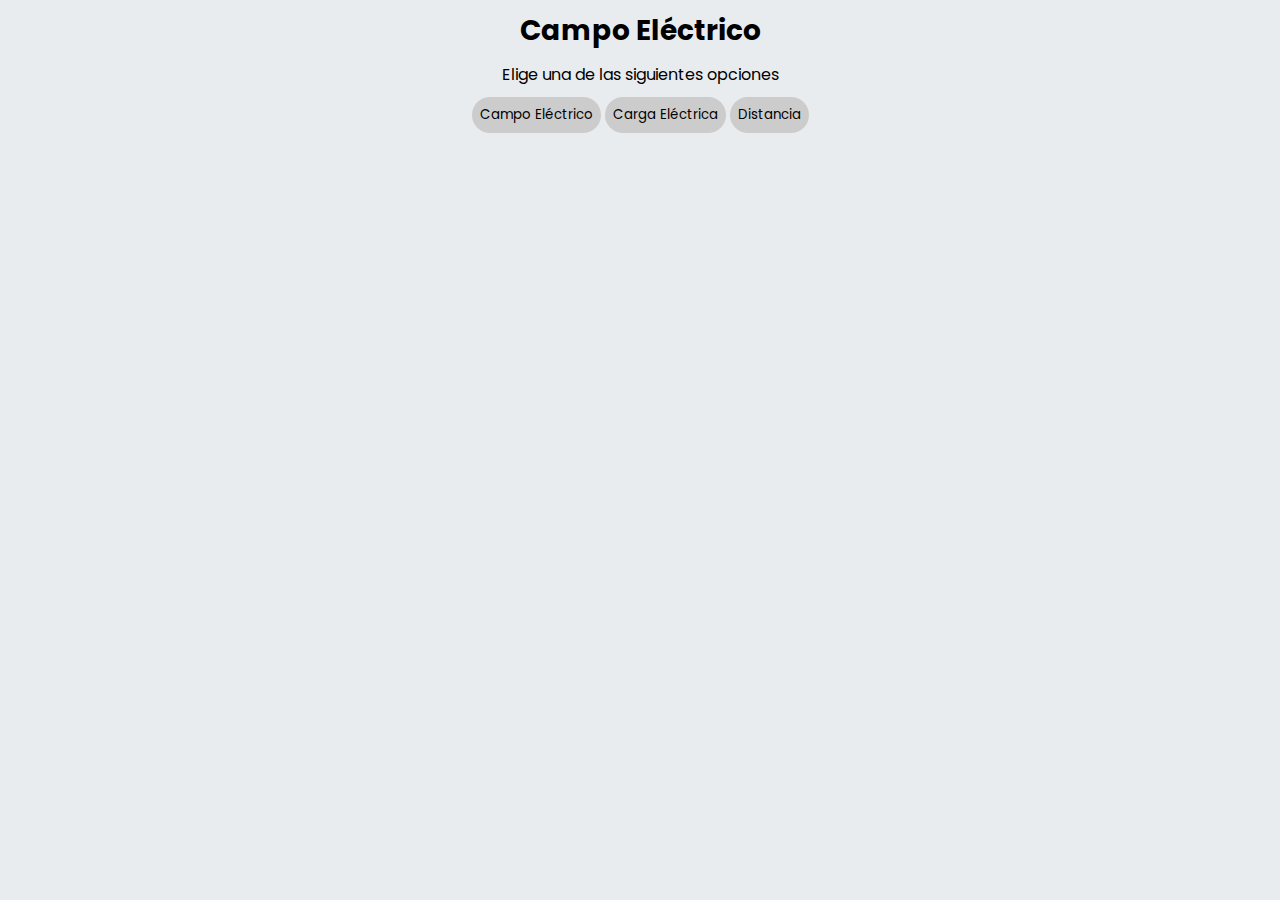
==== pages/CampoElectrico.html @ 5ea2b96c "phisiwizard 2.0" ====
<!DOCTYPE html>
    <html>
      <head>
        <meta charset="UTF-8">
        <title>Physiwizard: Campo Eléctrico</title>
        <script src="../scripts.js"></script>
        <link rel="stylesheet" type="text/css" href="../style.css">
      </head>
  <body id="ce">
    <h2>Campo Eléctrico</h1>
    <p id="opcion">Elige una de las siguientes opciones</p>
    <button class="tpb" id="op1">Campo Eléctrico</button>
    <button class="tpb" id="op2">Carga Eléctrica</button>
    <button class="tpb" id="op3">Distancia</button>

    <section id="opcion1" class="section">
      <h2>Calcula el campo eléctrico</h2>
      <label for="carga">Carga eléctrica:</label>
      <input type="number" id="carga" name="carga"><br>
      <label for="unidad">Und:</label>
      <select id="unidad" class="tpb" name="unidad">
        <option value="C">Coulombs</option>
        <option value="nC">nanoCoulombs</option>
        <option value="uC">microCoulombs</option>
      </select><br><br>
      <label for="distancia">Distancia:</label>
      <input type="number" id="distancia" name="distancia"> metros<br><br>
      <button class="tpb" onclick="calcularCampo()">Calcular campo eléctrico</button><br><br>
      <div id="resultado"></div>
    </section>
    <section id="opcion2" class="section">
      <h2>Calcula la carga eléctrica</h2>
      <label for="campo">Campo eléctrico:</label>
      <input type="number" id="campo" name="campo"> N/C<br><br>
      <label for="distancia2">Distancia:</label>
      <input type="number" id="distancia2" name="distancia2"> metros<br><br>
      <button class="tpb" onclick="calcularCarga()">Calcular carga eléctrica</button><br><br>
      <div id="resultado2"></div>
    </section>
    <section id="opcion3" class="section">
      <h2>Calcula la distancia</h2>
      <label for="carga2">Carga eléctrica:</label>
      <input type="number" id="carga2" name="carga2"><br><br>
      <label for="unidad2">Und:</label>
      <select class="tpb" id="unidad2" name="unidad2">
        <option value="C">Coulombs</option>
        <option value="nC">nanoCoulombs</option>
        <option value="uC">microCoulombs</option>
      </select><br><br>
      <label for="campo2">Campo eléctrico:</label>
      <input type="number" id="campo2" name="campo2"> N/C<br><br>
      <button  class="tpb" onclick="calcularDistancia()">Calcular distancia</button><br><br>
      <div id="resultado3"></div>
    </section>
        
    <section id="opcion3" class="section">

    </section>
    <script>
    
      var btnOpcion1 = document.getElementById("op1"); //Se obtienen los valores del campo op1 con el método getElementById
      var btnOpcion2 = document.getElementById("op2"); //Se obtienen los valores del campo op2 con el método getElementById
      var btnOpcion3 = document.getElementById("op3"); //Se obtienen los valores del campo op1 con el método getElementById
      var seccionOpcion1 = document.getElementById("opcion1");
      var seccionOpcion2 = document.getElementById("opcion2");
      var seccionOpcion3 = document.getElementById("opcion3");


      op1.addEventListener("click", function() { //Se utiliza el método addEventListener para que cuando aparezca la sección 1 desaparezca la 2
          seccionOpcion1.style.display = "block";
          seccionOpcion2.style.display = "none";
          seccionOpcion3.style.display = "none";
      });

      op2.addEventListener("click", function() { //Se utiliza el método addEventListener para que cuando aparezca la sección 2 desaparezca la 1
          seccionOpcion1.style.display = "none";
          seccionOpcion2.style.display = "block";
          seccionOpcion3.style.display = "none";
      });

      op3.addEventListener("click", function() { //Se utiliza el método addEventListener para que cuando aparezca la sección 1 desaparezca la 2
        seccionOpcion1.style.display = "none";
        seccionOpcion2.style.display = "none";
        seccionOpcion3.style.display = "block";
      });

      function calcularCampo() {
        // Obtenemos los valores ingresados por el usuario
        var carga = parseFloat(document.getElementById("carga").value);
        var unidad = document.getElementById("unidad").value;
        var distancia = parseFloat(document.getElementById("distancia").value);

        // Convertimos la carga eléctrica a Coulombs si es necesario
        if (unidad === "nC") {
          carga *= 0.000000001;
        } else if (unidad === "uC") {
          carga *= 0.000001;
        }

        // Constante de Coulomb en unidades SI (N * m^2 / C^2)
        const k = 8.99 * Math.pow(10, 9);

        // Calculamos el campo eléctrico
        const campo = k * carga / Math.pow(distancia, 2);

        // Mostramos el resultado al usuario
        document.getElementById("resultado").innerHTML = `El campo eléctrico es: ${campo.toFixed(2)} N/C.`;
      }

      function calcularCarga() {
        var campo = parseFloat(document.getElementById("campo").value);
        var distancia = parseFloat(document.getElementById("distancia2").value);
        var constante = 9e9; // Constante de Coulomb
        var carga = campo * (distancia * distancia) / constante;

        var resultado = carga.toFixed(4);

        document.getElementById("resultado2").innerHTML = "La carga eléctrica es " + resultado + " C";
      }

      function calcularDistancia() {

        if (unidad === "nC") {
          carga *= 0.000000001;
        } else if (unidad === "uC") {
          carga *= 0.000001;
        }
        var carga = parseFloat(document.getElementById("carga2").value);
        var unidad = document.getElementById("unidad2").value;
        var campo = parseFloat(document.getElementById("campo2").value);
        var constante = 9e9; // Constante de Coulomb
        var distancia = Math.sqrt(carga * constante / campo);

        var resultado = distancia.toFixed(2);

        document.getElementById("resultado3").innerHTML = "La distancia es " + resultado + " m";
      }

    </script>
  </body>
</html>
---- style.css ----
/* Google Fonts - Fuente */
  @import url('https://fonts.googleapis.com/css2?family=Poppins&display=swap');

  *{
    font-family: "Poppins", sans-serif;
    margin: 0;
    padding: 0;
    outline: none;
    border: none;
    text-decoration: none;
    scroll-behavior: smooth;
    scroll-padding-top: 2rem;
    box-sizing: border-box;
  }

  /* Variables de colores */
  :root{
    --container-color: #f8f9fa;
    --second-color: #9381ff;
    --active-bg-color: #d8d8ff;
    --text-color: #172317;
    --bg-color: #e9ecef; 
  }

  body{
    background-color: var(--bg-color);
  }

  .home{
    margin-left: 100px;
  }

  .ttl{
    text-align: center;
  }

  #Nav1{
    z-index: 1;
    position: absolute;
    top: 0;
    bottom: 0;
    height: 100%;
    left: 0;
    background: var(--container-color);
    width: 90px;
    overflow: hidden;
    transition: width 0.2s linear;
    box-shadow: 0 20px 35px rgba(0, 0, 0, 0.1);
    border-top-right-radius: 26px;
    border-bottom-right-radius: 26px;
  }
  #Nav1-logo{
    position: relative;
  }

  #Nav1-item{
    position: relative;
    top: 12px;
    margin-left: 10px;
    text-transform: uppercase;
  }
    #Nav1:hover {
      width: 370px;
      transition: width 0.5s ease;
    }

        #Nav1:hover .nav-item {
          display: block;
        }
  
    #Nav1 .nav-item:hover {
      display: block;
    }

  .logo{
    text-align: center;
    display: flex;
    transition: all 0.5s ease;
    margin: 10px 0 0 10px;
  }

  .logo img{
    width: 45px;
    height: 45px;
    margin-left: 8px;
  }

  .logo span{
    font-weight: bold;
    padding-left: 15px;
    font-size: 18px;
    text-transform: uppercase;
  }

  .nav-item{
    position: relative;
    top: 4px;
    margin-left: 10px;
    text-transform: uppercase;
    display: none;
    transition: display 0.5s ease;
  }
  
  a{
    position: relative;
    color: var(--text-color);
    font-size: 14px;
    display: table;
    width: 300px;
    padding: 10px;
  }

  a:not(.active):hover .nav-item{
    color: var(--bg-color);
  }

  a:not(.active):hover .fa-solid{
    color: var(--bg-color);
  }

  a:not(.active):hover .fa-regular{
    color: var(--bg-color);
  }

  a{
    transition: 0.2s;
  }

  .fas{
    position: relative;
    width: 70px;
    height: 40px;
    top: 14px;
    font-size: 20px;
    text-align: center;
    color: var(--text-color);
  }

  .fa-solid{
    position: relative;
    width: 70px;
    height: 40px;
    top: 14px;
    font-size: 20px;
    text-align: center;
    color: var(--text-color);
  }

  .a{
    display: flex;
    align-items: center;
    border-right: 50%;
    width: 100%;    
  }

  .cards-container{
    display: flex;
    flex-wrap: wrap;
    justify-content: space-between;
    margin: 2rem 0;
  }

  .a:hover{
    background: var(--second-color);
  }

  a.active{
    background: var(--active-bg-color);
    color: var(--text-color);
  }

    a.active:hover {
      background: var(--active-bg-color);
      color: var(--text-color);
    }

  

  .active{
    color: var(--second-color);
  }

 
  
  ::selection{
    color: var(--bg-color);
    background: var(--second-color);
  }

  section{
    padding: 3rem 0 2rem;
  }

  .container{
    max-width: 1068px;
    margin: auto;
    width: 100%;
  }

  #myBtn {
    position: fixed;
    bottom: 20px;
    right: 20px;
    border-radius: 100%;
    background-color: var(--second-color);
    color: white;
    font-size: 30px;
    padding: 10px 2px;
    border: none;
    cursor: pointer;
    align-items: center;
    justify-content: center;
    transition: 0.2s;
  }

  #myBtn:hover {
    transform: scale(1.1);
  }
  
  .fa-calculator{
    font-size: 50px;
    top:2px;
    color: var(--bg-color);
  }

  .modal {
    display: none;
    position: fixed;
    z-index: 2;
    padding-top: 15px;
    left: 0;
    top: 0;
    width: 100%;
    height: 100%;
    background-color: rgba(0,0,0,0.4);
  }
  
  .modal-content {
    background-color: #fefefe;
    margin: auto;
    padding: 20px;
    border: 1px solid #888;
    width: 80%;
    max-width: 600px;
  }
  
  .close {
    color: #aaa;
    float: right;
    font-size: 28px;
    font-weight: bold;
  }
  
  .close:hover,
  .close:focus {
    color: black;
    text-decoration: none;
    cursor: pointer;
  }


/* Estilos para la calculadora */
.calculator {
  display: flex;
  flex-direction: column;
  height: 100%;
}

.output {
  flex-grow: 1;
  display: flex;
  justify-content: flex-end;
  align-items: center;
  font-size: 2em;
  padding-right: 0.5em;
  border-bottom: 1px solid #ccc;
}

.buttons {
  display: grid;
  grid-template-columns: repeat(4, 1fr);
  grid-gap: 10px;
  padding: 10px;
}

.button {
  font-size: 1.5em;
  background-color: #f2f2f2;
  border: none;
  border-radius: 5px;
  cursor: pointer;
  outline: none;
}

.button:active {
  background-color: #e6e6e6;
}
/*Tarjetas de la Ley de Coulomb*/

.card.nav {
  display: inline;
}
.card {
  display: flex;
  flex-direction: column;
  align-items: center;
  border: 1px solid black;
  padding: 10px;
  margin: 10px;
  border-radius: 16px;
  transition: 0.2s;
}

.card img {
  width: 80%;
  height: auto;
}

.card:hover{
  transform: scale(1.1);
  box-shadow: 0 0 10px 0 rgba(0,0,0,0.2);
}

.card h2 {
  margin-top: 10px;
  font-size: 18px;
  text-align: center;
  color: #172317;
}

.card:hover{
  background: var(--active-bg-color);
}

.Nav2{
    display: inline;
    margin-left: 120px;
    font-weight: bold;
    padding: 20px;
    text-align: center;
    font-family: 'Segoe UI', Tahoma, Geneva, Verdana, sans-serif;
}

#q1, #q2, #d, #fuerza, #f, #Q1, #valor,#unidadv2,#unidadv1, #result, #result2, #resultadodistancia,#resultadocarga, .CL{
  border-radius: 20px;
  margin: 1%;
  border-style: double;
  border-color: #666;
  text-align: center;
}

#resultado{
  margin: 1%;
}

.section { /*Se ocultan las secciones que no se requieran*/
  display: none;
}

h2{
  font-size: 28px;
  margin: 10px;
}

input[type=number]::-webkit-inner-spin-button, 
input[type=number]::-webkit-outer-spin-button { 
  -webkit-appearance: none; 
  margin: 0; 
}

.FE{
  margin: 20px;
  padding: 20px;
  text-align: center;
}

.TFE{
  
  margin: 20px;
}

.equipo-desarrollo h3 {
  margin-top: 0;
}

.equipo-desarrollo ul {
  padding: 0;
  margin: 0;
}

.equipo-desarrollo li {
  margin-bottom: 5px;
  list-style: circle;
}

#ce {
  text-align: center;
}

#botones-que-hacer{
  text-align: center;
  margin: 10px;
}

#op1, #op2, .tpb{
  padding: 8px;
  background-color: #cccccc;
  border-radius: 20px;
}

#op1:hover, #op2:hover, .tpb:hover{
  background-color: #8E8E8E;
}

.section{
  text-align: center;
}

#unidadv{
  margin-bottom: 10px;
  border-radius: 20px;
  background-color: #cccccc;
}

#opcion, #opcine{
  margin: 10px;
}

#unidad{
  margin-top: 10px;
}

#pim{
  width: 250px;
  height: 250px;
}

.imgp{
  display: flex;
  justify-content: center;
  margin-bottom: 30px;
}

.txt{
  padding: 10px;
}

#resc{
  margin-top: 20px;
}

input{
  border-radius: 20px;
}
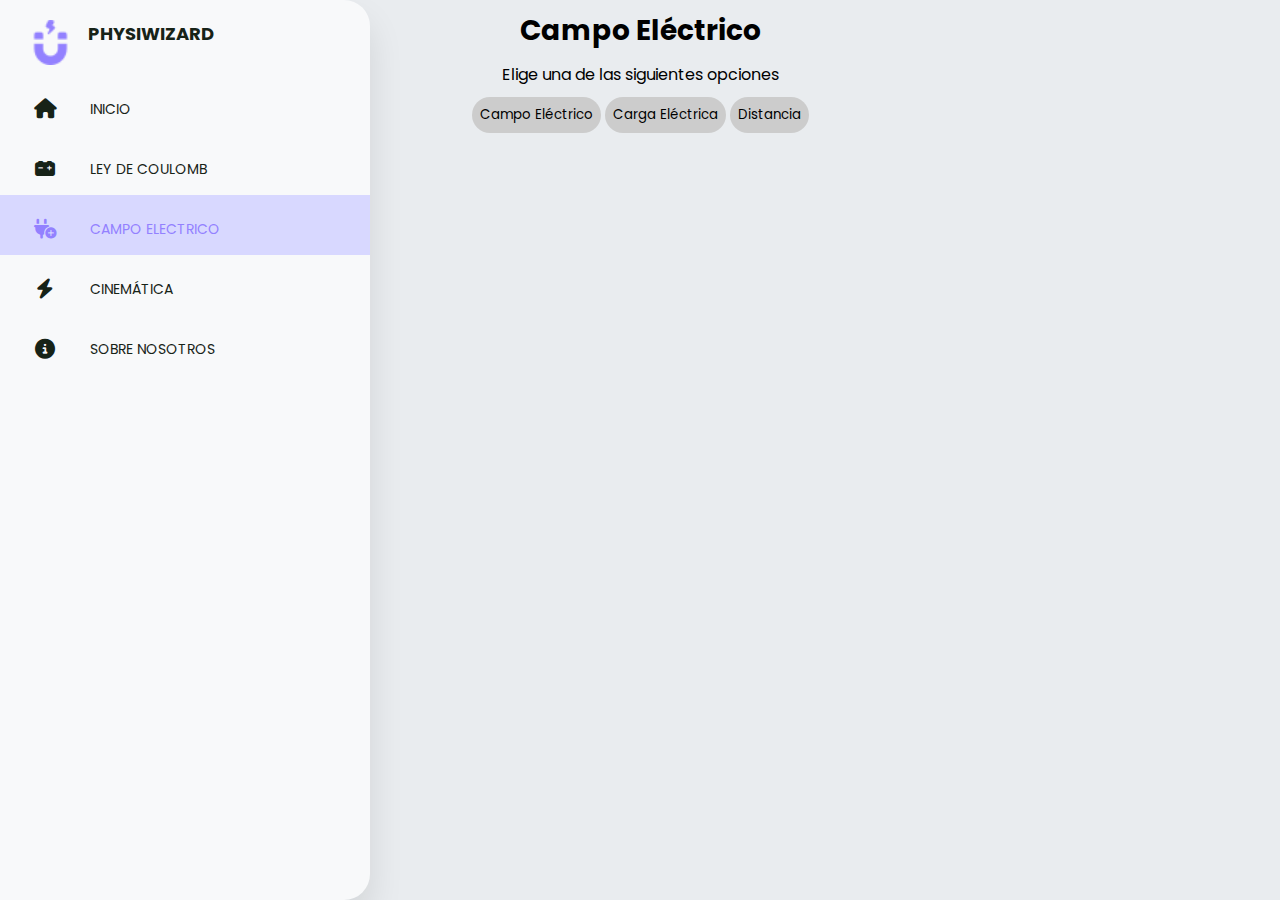
==== commit 962f42d5: "este si es att:velez" ====
--- a/pages/CampoElectrico.html
+++ b/pages/CampoElectrico.html
@@ -1,141 +1,256 @@
-    <!DOCTYPE html>
-    <html>
-      <head>
-        <meta charset="UTF-8">
-        <title>Physiwizard: Campo Eléctrico</title>
-        <script src="../scripts.js"></script>
-        <link rel="stylesheet" type="text/css" href="../style.css">
-      </head>
-  <body id="ce">
-    <h2>Campo Eléctrico</h1>
-    <p id="opcion">Elige una de las siguientes opciones</p>
-    <button class="tpb" id="op1">Campo Eléctrico</button>
-    <button class="tpb" id="op2">Carga Eléctrica</button>
-    <button class="tpb" id="op3">Distancia</button>
-
-    <section id="opcion1" class="section">
-      <h2>Calcula el campo eléctrico</h2>
-      <label for="carga">Carga eléctrica:</label>
-      <input type="number" id="carga" name="carga"><br>
-      <label for="unidad">Und:</label>
-      <select id="unidad" class="tpb" name="unidad">
-        <option value="C">Coulombs</option>
-        <option value="nC">nanoCoulombs</option>
-        <option value="uC">microCoulombs</option>
-      </select><br><br>
-      <label for="distancia">Distancia:</label>
-      <input type="number" id="distancia" name="distancia"> metros<br><br>
-      <button class="tpb" onclick="calcularCampo()">Calcular campo eléctrico</button><br><br>
-      <div id="resultado"></div>
-    </section>
-    <section id="opcion2" class="section">
-      <h2>Calcula la carga eléctrica</h2>
-      <label for="campo">Campo eléctrico:</label>
-      <input type="number" id="campo" name="campo"> N/C<br><br>
-      <label for="distancia2">Distancia:</label>
-      <input type="number" id="distancia2" name="distancia2"> metros<br><br>
-      <button class="tpb" onclick="calcularCarga()">Calcular carga eléctrica</button><br><br>
-      <div id="resultado2"></div>
-    </section>
-    <section id="opcion3" class="section">
-      <h2>Calcula la distancia</h2>
-      <label for="carga2">Carga eléctrica:</label>
-      <input type="number" id="carga2" name="carga2"><br><br>
-      <label for="unidad2">Und:</label>
-      <select class="tpb" id="unidad2" name="unidad2">
-        <option value="C">Coulombs</option>
-        <option value="nC">nanoCoulombs</option>
-        <option value="uC">microCoulombs</option>
-      </select><br><br>
-      <label for="campo2">Campo eléctrico:</label>
-      <input type="number" id="campo2" name="campo2"> N/C<br><br>
-      <button  class="tpb" onclick="calcularDistancia()">Calcular distancia</button><br><br>
-      <div id="resultado3"></div>
-    </section>
-        
-    <section id="opcion3" class="section">
-
-    </section>
-    <script>
-    
-      var btnOpcion1 = document.getElementById("op1"); //Se obtienen los valores del campo op1 con el método getElementById
-      var btnOpcion2 = document.getElementById("op2"); //Se obtienen los valores del campo op2 con el método getElementById
-      var btnOpcion3 = document.getElementById("op3"); //Se obtienen los valores del campo op1 con el método getElementById
-      var seccionOpcion1 = document.getElementById("opcion1");
-      var seccionOpcion2 = document.getElementById("opcion2");
-      var seccionOpcion3 = document.getElementById("opcion3");
-
-
-      op1.addEventListener("click", function() { //Se utiliza el método addEventListener para que cuando aparezca la sección 1 desaparezca la 2
-          seccionOpcion1.style.display = "block";
-          seccionOpcion2.style.display = "none";
-          seccionOpcion3.style.display = "none";
-      });
-
-      op2.addEventListener("click", function() { //Se utiliza el método addEventListener para que cuando aparezca la sección 2 desaparezca la 1
-          seccionOpcion1.style.display = "none";
-          seccionOpcion2.style.display = "block";
-          seccionOpcion3.style.display = "none";
-      });
-
-      op3.addEventListener("click", function() { //Se utiliza el método addEventListener para que cuando aparezca la sección 1 desaparezca la 2
-        seccionOpcion1.style.display = "none";
-        seccionOpcion2.style.display = "none";
-        seccionOpcion3.style.display = "block";
-      });
-
-      function calcularCampo() {
-        // Obtenemos los valores ingresados por el usuario
-        var carga = parseFloat(document.getElementById("carga").value);
-        var unidad = document.getElementById("unidad").value;
-        var distancia = parseFloat(document.getElementById("distancia").value);
-
-        // Convertimos la carga eléctrica a Coulombs si es necesario
-        if (unidad === "nC") {
-          carga *= 0.000000001;
-        } else if (unidad === "uC") {
-          carga *= 0.000001;
-        }
-
-        // Constante de Coulomb en unidades SI (N * m^2 / C^2)
-        const k = 8.99 * Math.pow(10, 9);
-
-        // Calculamos el campo eléctrico
-        const campo = k * carga / Math.pow(distancia, 2);
-
-        // Mostramos el resultado al usuario
-        document.getElementById("resultado").innerHTML = `El campo eléctrico es: ${campo.toFixed(2)} N/C.`;
-      }
-
-      function calcularCarga() {
-        var campo = parseFloat(document.getElementById("campo").value);
-        var distancia = parseFloat(document.getElementById("distancia2").value);
-        var constante = 9e9; // Constante de Coulomb
-        var carga = campo * (distancia * distancia) / constante;
-
-        var resultado = carga.toFixed(4);
-
-        document.getElementById("resultado2").innerHTML = "La carga eléctrica es " + resultado + " C";
-      }
-
-      function calcularDistancia() {
-
-        if (unidad === "nC") {
-          carga *= 0.000000001;
-        } else if (unidad === "uC") {
-          carga *= 0.000001;
-        }
-        var carga = parseFloat(document.getElementById("carga2").value);
-        var unidad = document.getElementById("unidad2").value;
-        var campo = parseFloat(document.getElementById("campo2").value);
-        var constante = 9e9; // Constante de Coulomb
-        var distancia = Math.sqrt(carga * constante / campo);
-
-        var resultado = distancia.toFixed(2);
-
-        document.getElementById("resultado3").innerHTML = "La distancia es " + resultado + " m";
-      }
-
-    </script>
-  </body>
-</html>
+    <!DOCTYPE html>
+    <html>
+      <head>
+        <meta charset="UTF-8">
+        <title>Physiwizard: Campo Eléctrico</title>
+        <script src="../scripts.js"></script>
+        <link rel="stylesheet" type="text/css" href="../style.css">
+        <link rel="stylesheet" href="https://cdnjs.cloudflare.com/ajax/libs/font-awesome/6.3.0/css/all.min.css"/>
+      </head>
+  <body id="ce">
+    <nav id="Nav1">
+      <ul>
+        <li>
+          <a href="#" class="logo">
+            <img src="../assets/images/magnet.png" alt="" />
+            <span class="nav-logo">PhysiWizard</span>
+          </a>
+        </li>
+        <li>
+          <a href="../index.html" class="a">
+            <i class="fas fa-home"></i>
+            <span class="nav-item">Inicio</span>
+          </a>
+        </li>
+        <li>
+          <a href="LeyCoulomb.html" class="a">
+            <i class="fa-solid fa-car-battery"></i>
+            <span class="nav-item">Ley De Coulomb</span>
+          </a>
+        </li>
+        <li>
+          <a href="#" class="a active">
+            <i class="fa-solid fa-plug-circle-plus active"></i>
+            <span class="nav-item active">Campo Electrico</span>
+          </a>
+        </li>
+        <li>
+          <a href="Cinematica.html" class="a">
+            <i class="fa-solid fa-bolt"></i>
+            <span class="nav-item">Cinemática</span>
+          </a>
+        </li>
+        <li>
+          <a href="info.html" class="a">
+            <i class="fa-solid fa-circle-info"></i>
+            <span class="nav-item">Sobre Nosotros</span>
+          </a>
+        </li>
+      </ul>
+    </nav>
+    <h2>Campo Eléctrico</h1>
+    <p id="opcion">Elige una de las siguientes opciones</p>
+    <button class="tpb" id="op1">Campo Eléctrico</button>
+    <button class="tpb" id="op2">Carga Eléctrica</button>
+    <button class="tpb" id="op3">Distancia</button>
+
+    <section id="opcion1" class="section">
+      <h2>Calcula el campo eléctrico</h2>
+      <label for="carga">Carga eléctrica:</label>
+      <input type="number" id="carga" name="carga"><br>
+      <label for="unidad">Und:</label>
+      <select id="unidad" class="tpb" name="unidad">
+        <option value="C">Coulombs</option>
+        <option value="nC">nanoCoulombs</option>
+        <option value="uC">microCoulombs</option>
+      </select><br><br>
+      <label for="distancia">Distancia:</label>
+      <input type="number" id="distancia" name="distancia"> metros<br><br>
+      <button class="tpb" onclick="calcularCampo()">Calcular campo eléctrico</button><br><br>
+      <button class="tpb" onclick="mostrarProcedimientoCampo()">Mostrar procedimiento</button><br><br>
+
+      <div id="resultado"></div>
+      <div id="procedimiento"></div>
+    </section>
+    <section id="opcion2" class="section">
+      <h2>Calcula la carga eléctrica</h2>
+      <label for="campo">Campo eléctrico:</label>
+      <input type="number" id="campo" name="campo"> N/C<br><br>
+      <label for="distancia2">Distancia:</label>
+      <input type="number" id="distancia2" name="distancia2"> metros<br><br>
+      <button class="tpb" onclick="calcularCarga()">Calcular carga eléctrica</button><br><br>
+      <button class="tpb" onclick="mostrarProcedimientoCarga()">Calcular carga eléctrica</button><br><br>
+      <div id="resultado2"></div>
+      <div id="procedimiento2"></div>
+    </section>
+    <section id="opcion3" class="section">
+      <h2>Calcula la distancia</h2>
+      <label for="carga2">Carga eléctrica:</label>
+      <input type="number" id="carga2" name="carga2"><br><br>
+      <label for="unidad2">Und:</label>
+      <select class="tpb" id="unidad2" name="unidad2">
+        <option value="C">Coulombs</option>
+        <option value="nC">nanoCoulombs</option>
+        <option value="uC">microCoulombs</option>
+      </select><br><br>
+      <label for="campo2">Campo eléctrico:</label>
+      <input type="number" id="campo2" name="campo2"> N/C<br><br>
+      <button  class="tpb" onclick="calcularDistancia()">Calcular distancia</button><br><br>
+      <button class="tpb" onclick="mostrarProcedimientoDistancia()">Mostrar procedimiento</button><br><br>
+      <div id="resultado3"></div>
+      <div id="procedimiento3"></div>
+    </section>
+        
+    <section id="opcion3" class="section">
+
+    </section>
+    <script>
+    
+      var btnOpcion1 = document.getElementById("op1"); //Se obtienen los valores del campo op1 con el método getElementById
+      var btnOpcion2 = document.getElementById("op2"); //Se obtienen los valores del campo op2 con el método getElementById
+      var btnOpcion3 = document.getElementById("op3"); //Se obtienen los valores del campo op1 con el método getElementById
+      var seccionOpcion1 = document.getElementById("opcion1");
+      var seccionOpcion2 = document.getElementById("opcion2");
+      var seccionOpcion3 = document.getElementById("opcion3");
+
+
+      op1.addEventListener("click", function() { //Se utiliza el método addEventListener para que cuando aparezca la sección 1 desaparezca la 2
+          seccionOpcion1.style.display = "block";
+          seccionOpcion2.style.display = "none";
+          seccionOpcion3.style.display = "none";
+      });
+
+      op2.addEventListener("click", function() { //Se utiliza el método addEventListener para que cuando aparezca la sección 2 desaparezca la 1
+          seccionOpcion1.style.display = "none";
+          seccionOpcion2.style.display = "block";
+          seccionOpcion3.style.display = "none";
+      });
+
+      op3.addEventListener("click", function() { //Se utiliza el método addEventListener para que cuando aparezca la sección 1 desaparezca la 2
+        seccionOpcion1.style.display = "none";
+        seccionOpcion2.style.display = "none";
+        seccionOpcion3.style.display = "block";
+      });
+
+      function calcularCampo() {
+        // Obtenemos los valores ingresados por el usuario
+        var carga = parseFloat(document.getElementById("carga").value);
+        var unidad = document.getElementById("unidad").value;
+        var distancia = parseFloat(document.getElementById("distancia").value);
+
+        // Convertimos la carga eléctrica a Coulombs si es necesario
+        if (unidad === "nC") {
+          carga *= 0.000000001;
+        } else if (unidad === "uC") {
+          carga *= 0.000001;
+        }
+
+        // Constante de Coulomb en unidades SI (N * m^2 / C^2)
+        const k = 8.99 * Math.pow(10, 9);
+
+        // Calculamos el campo eléctrico
+        const campo = k * carga / Math.pow(distancia, 2);
+
+        // Mostramos el resultado al usuario
+        document.getElementById("resultado").innerHTML = `El campo eléctrico es: ${campo.toFixed(2)} N/C.`;
+      }
+
+      function mostrarProcedimientoCampo() {
+        // Obtenemos los valores ingresados por el usuario
+        var carga = parseFloat(document.getElementById("carga").value);
+        var unidad = document.getElementById("unidad").value;
+        var distancia = parseFloat(document.getElementById("distancia").value);
+
+        // Convertimos la carga eléctrica a Coulombs si es necesario
+        if (unidad === "nC") {
+          carga *= 0.000000001;
+          document.getElementById("procedimiento").innerHTML = "Convertimos la carga eléctrica a Coulombs multiplicando por 0.000000001";
+        } else if (unidad === "uC") {
+          carga *= 0.000001;
+          document.getElementById("procedimiento").innerHTML = "Convertimos la carga eléctrica a Coulombs multiplicando por 0.000001";
+        } else {
+          document.getElementById("procedimiento").innerHTML = "La carga ya está en Coulombs";
+        }
+        const k = 8.99 * Math.pow(10, 9);
+        // Calculamos el campo eléctrico
+        const campo = k * carga / Math.pow(distancia, 2);
+        // Mostramos el procedimiento y el resultado al usuario
+        document.getElementById("procedimiento").innerHTML += "<br>Calculamos el campo eléctrico con la fórmula: E = k * Q / r^2"+
+        `<br>E = (${k.toExponential(2)} * ${carga.toExponential(2)}) / (${distancia}^2)`+`El campo eléctrico es: ${campo.toFixed(2)} N/C.`;
+      }
+
+
+      function calcularCarga() {
+        var campo = parseFloat(document.getElementById("campo").value);
+        var distancia = parseFloat(document.getElementById("distancia2").value);
+        var constante = 9e9; // Constante de Coulomb
+        var carga = campo * (distancia * distancia) / constante;
+
+        var resultado = carga.toFixed(4);
+
+        document.getElementById("resultado2").innerHTML = "La carga eléctrica es " + resultado + " C";
+      }
+
+      function mostrarProcedimientoCarga() {
+        // Obtenemos los valores ingresados por el usuario
+        var campo = parseFloat(document.getElementById("campo").value);
+        var distancia = parseFloat(document.getElementById("distancia2").value);
+        var constante = 9e9; // Constante de Coulomb
+
+        // Calculamos la carga eléctrica
+        var carga = campo * (distancia * distancia) / constante;
+
+        // Mostramos el procedimiento y el resultado al usuario
+        document.getElementById("procedimiento2").innerHTML = "Calculamos la carga eléctrica con la fórmula: Q = E * r^2 / k"+
+        `<br>Q = (${campo} * ${distancia}^2) / (${constante.toExponential(2)})`+
+        `<br>La carga eléctrica es: ${carga.toFixed(4)} C.`;
+      }
+
+      function calcularDistancia() {
+
+        if (unidad === "nC") {
+          carga *= 0.000000001;
+        } else if (unidad === "uC") {
+          carga *= 0.000001;
+        }
+        var carga = parseFloat(document.getElementById("carga2").value);
+        var unidad = document.getElementById("unidad2").value;
+        var campo = parseFloat(document.getElementById("campo2").value);
+        var constante = 9e9; // Constante de Coulomb
+        var distancia = Math.sqrt(carga * constante / campo);
+
+        var resultado = distancia.toFixed(2);
+
+        document.getElementById("resultado3").innerHTML = "La distancia es " + resultado + " m";
+      }
+
+      function mostrarProcedimientoDistancia() {
+// Obtenemos los valores ingresados por el usuario
+        var carga = parseFloat(document.getElementById("carga2").value);
+        var unidad = document.getElementById("unidad2").value;
+        var campo = parseFloat(document.getElementById("campo2").value);
+        var constante = 9e9; // Constante de Coulomb
+        // Convertimos la carga eléctrica a Coulombs si es necesario
+        if (unidad === "nC") {
+          carga *= 0.000000001;
+          document.getElementById("procedimiento3").innerHTML = "Convertimos la carga eléctrica a Coulombs multiplicando por 0.000000001";
+        } else if (unidad === "uC") {
+          carga *= 0.000001;
+          document.getElementById("procedimiento3").innerHTML = "Convertimos la carga eléctrica a Coulombs multiplicando por 0.000001";
+        } else {
+          document.getElementById("procedimiento3").innerHTML = "La carga ya está en Coulombs";
+        }
+
+        // Calculamos la distancia
+        var distancia = Math.sqrt(carga * constante / campo);
+
+        // Mostramos el procedimiento y el resultado al usuario
+        document.getElementById("procedimiento3").innerHTML += "<br>Calculamos la distancia con la fórmula: r = sqrt(Q * k / E)"+
+        `<br>r = sqrt(${carga.toExponential(2)} * ${constante.toExponential(2)} / ${campo})`+
+        `<br>La distancia es: ${distancia.toFixed(2)} m.`;
+      }
+
+
+    </script>
+  </body>
+</html>
--- a/style.css
+++ b/style.css
@@ -1,456 +1,455 @@
-/* Google Fonts - Fuente */
-  @import url('https://fonts.googleapis.com/css2?family=Poppins&display=swap');
-
-  *{
-    font-family: "Poppins", sans-serif;
-    margin: 0;
-    padding: 0;
-    outline: none;
-    border: none;
-    text-decoration: none;
-    scroll-behavior: smooth;
-    scroll-padding-top: 2rem;
-    box-sizing: border-box;
-  }
-
-  /* Variables de colores */
-  :root{
-    --container-color: #f8f9fa;
-    --second-color: #9381ff;
-    --active-bg-color: #d8d8ff;
-    --text-color: #172317;
-    --bg-color: #e9ecef; 
-  }
-
-  body{
-    background-color: var(--bg-color);
-  }
-
-  .home{
-    margin-left: 100px;
-  }
-
-  .ttl{
-    text-align: center;
-  }
-
-  #Nav1{
-    z-index: 1;
-    position: absolute;
-    top: 0;
-    bottom: 0;
-    height: 100%;
-    left: 0;
-    background: var(--container-color);
-    width: 90px;
-    overflow: hidden;
-    transition: width 0.2s linear;
-    box-shadow: 0 20px 35px rgba(0, 0, 0, 0.1);
-    border-top-right-radius: 26px;
-    border-bottom-right-radius: 26px;
-  }
-  #Nav1-logo{
-    position: relative;
-  }
-
-  #Nav1-item{
-    position: relative;
-    top: 12px;
-    margin-left: 10px;
-    text-transform: uppercase;
-  }
-    #Nav1:hover {
-      width: 370px;
-      transition: width 0.5s ease;
-    }
-
-        #Nav1:hover .nav-item {
-          display: block;
-        }
-  
-    #Nav1 .nav-item:hover {
-      display: block;
-    }
-
-  .logo{
-    text-align: center;
-    display: flex;
-    transition: all 0.5s ease;
-    margin: 10px 0 0 10px;
-  }
-
-  .logo img{
-    width: 45px;
-    height: 45px;
-    margin-left: 8px;
-  }
-
-  .logo span{
-    font-weight: bold;
-    padding-left: 15px;
-    font-size: 18px;
-    text-transform: uppercase;
-  }
-
-  .nav-item{
-    position: relative;
-    top: 4px;
-    margin-left: 10px;
-    text-transform: uppercase;
-    display: none;
-    transition: display 0.5s ease;
-  }
-  
-  a{
-    position: relative;
-    color: var(--text-color);
-    font-size: 14px;
-    display: table;
-    width: 300px;
-    padding: 10px;
-  }
-
-  a:not(.active):hover .nav-item{
-    color: var(--bg-color);
-  }
-
-  a:not(.active):hover .fa-solid{
-    color: var(--bg-color);
-  }
-
-  a:not(.active):hover .fa-regular{
-    color: var(--bg-color);
-  }
-
-  a{
-    transition: 0.2s;
-  }
-
-  .fas{
-    position: relative;
-    width: 70px;
-    height: 40px;
-    top: 14px;
-    font-size: 20px;
-    text-align: center;
-    color: var(--text-color);
-  }
-
-  .fa-solid{
-    position: relative;
-    width: 70px;
-    height: 40px;
-    top: 14px;
-    font-size: 20px;
-    text-align: center;
-    color: var(--text-color);
-  }
-
-  .a{
-    display: flex;
-    align-items: center;
-    border-right: 50%;
-    width: 100%;    
-  }
-
-  .cards-container{
-    display: flex;
-    flex-wrap: wrap;
-    justify-content: space-between;
-    margin: 2rem 0;
-  }
-
-  .a:hover{
-    background: var(--second-color);
-  }
-
-  a.active{
-    background: var(--active-bg-color);
-    color: var(--text-color);
-  }
-
-    a.active:hover {
-      background: var(--active-bg-color);
-      color: var(--text-color);
-    }
-
-  
-
-  .active{
-    color: var(--second-color);
-  }
-
- 
-  
-  ::selection{
-    color: var(--bg-color);
-    background: var(--second-color);
-  }
-
-  section{
-    padding: 3rem 0 2rem;
-  }
-
-  .container{
-    max-width: 1068px;
-    margin: auto;
-    width: 100%;
-  }
-
-  #myBtn {
-    position: fixed;
-    bottom: 20px;
-    right: 20px;
-    border-radius: 100%;
-    background-color: var(--second-color);
-    color: white;
-    font-size: 30px;
-    padding: 10px 2px;
-    border: none;
-    cursor: pointer;
-    align-items: center;
-    justify-content: center;
-    transition: 0.2s;
-  }
-
-  #myBtn:hover {
-    transform: scale(1.1);
-  }
-  
-  .fa-calculator{
-    font-size: 50px;
-    top:2px;
-    color: var(--bg-color);
-  }
-
-  .modal {
-    display: none;
-    position: fixed;
-    z-index: 2;
-    padding-top: 15px;
-    left: 0;
-    top: 0;
-    width: 100%;
-    height: 100%;
-    background-color: rgba(0,0,0,0.4);
-  }
-  
-  .modal-content {
-    background-color: #fefefe;
-    margin: auto;
-    padding: 20px;
-    border: 1px solid #888;
-    width: 80%;
-    max-width: 600px;
-  }
-  
-  .close {
-    color: #aaa;
-    float: right;
-    font-size: 28px;
-    font-weight: bold;
-  }
-  
-  .close:hover,
-  .close:focus {
-    color: black;
-    text-decoration: none;
-    cursor: pointer;
-  }
-
-
-/* Estilos para la calculadora */
-.calculator {
-  display: flex;
-  flex-direction: column;
-  height: 100%;
-}
-
-.output {
-  flex-grow: 1;
-  display: flex;
-  justify-content: flex-end;
-  align-items: center;
-  font-size: 2em;
-  padding-right: 0.5em;
-  border-bottom: 1px solid #ccc;
-}
-
-.buttons {
-  display: grid;
-  grid-template-columns: repeat(4, 1fr);
-  grid-gap: 10px;
-  padding: 10px;
-}
-
-.button {
-  font-size: 1.5em;
-  background-color: #f2f2f2;
-  border: none;
-  border-radius: 5px;
-  cursor: pointer;
-  outline: none;
-}
-
-.button:active {
-  background-color: #e6e6e6;
-}
-/*Tarjetas de la Ley de Coulomb*/
-
-.card.nav {
-  display: inline;
-}
-.card {
-  display: flex;
-  flex-direction: column;
-  align-items: center;
-  border: 1px solid black;
-  padding: 10px;
-  margin: 10px;
-  border-radius: 16px;
-  transition: 0.2s;
-}
-
-.card img {
-  width: 80%;
-  height: auto;
-}
-
-.card:hover{
-  transform: scale(1.1);
-  box-shadow: 0 0 10px 0 rgba(0,0,0,0.2);
-}
-
-.card h2 {
-  margin-top: 10px;
-  font-size: 18px;
-  text-align: center;
-  color: #172317;
-}
-
-.card:hover{
-  background: var(--active-bg-color);
-}
-
-.Nav2{
-    display: inline;
-    margin-left: 120px;
-    font-weight: bold;
-    padding: 20px;
-    text-align: center;
-    font-family: 'Segoe UI', Tahoma, Geneva, Verdana, sans-serif;
-}
-
-#q1, #q2, #d, #fuerza, #f, #Q1, #valor,#unidadv2,#unidadv1, #result, #result2, #resultadodistancia,#resultadocarga, .CL{
-  border-radius: 20px;
-  margin: 1%;
-  border-style: double;
-  border-color: #666;
-  text-align: center;
-}
-
-#resultado{
-  margin: 1%;
-}
-
-.section { /*Se ocultan las secciones que no se requieran*/
-  display: none;
-}
-
-h2{
-  font-size: 28px;
-  margin: 10px;
-}
-
-input[type=number]::-webkit-inner-spin-button, 
-input[type=number]::-webkit-outer-spin-button { 
-  -webkit-appearance: none; 
-  margin: 0; 
-}
-
-.FE{
-  margin: 20px;
-  padding: 20px;
-  text-align: center;
-}
-
-.TFE{
-  
-  margin: 20px;
-}
-
-.equipo-desarrollo h3 {
-  margin-top: 0;
-}
-
-.equipo-desarrollo ul {
-  padding: 0;
-  margin: 0;
-}
-
-.equipo-desarrollo li {
-  margin-bottom: 5px;
-  list-style: circle;
-}
-
-#ce {
-  text-align: center;
-}
-
-#botones-que-hacer{
-  text-align: center;
-  margin: 10px;
-}
-
-#op1, #op2, .tpb{
-  padding: 8px;
-  background-color: #cccccc;
-  border-radius: 20px;
-}
-
-#op1:hover, #op2:hover, .tpb:hover{
-  background-color: #8E8E8E;
-}
-
-.section{
-  text-align: center;
-}
-
-#unidadv{
-  margin-bottom: 10px;
-  border-radius: 20px;
-  background-color: #cccccc;
-}
-
-#opcion, #opcine{
-  margin: 10px;
-}
-
-#unidad{
-  margin-top: 10px;
-}
-
-#pim{
-  width: 250px;
-  height: 250px;
-}
-
-.imgp{
-  display: flex;
-  justify-content: center;
-  margin-bottom: 30px;
-}
-
-.txt{
-  padding: 10px;
-}
-
-#resc{
-  margin-top: 20px;
-}
-
-input{
-  border-radius: 20px;
-}
-
-
+/* Google Fonts - Fuente */
+  @import url('https://fonts.googleapis.com/css2?family=Poppins&display=swap');
+
+  *{
+    font-family: "Poppins", sans-serif;
+    margin: 0;
+    padding: 0;
+    outline: none;
+    border: none;
+    text-decoration: none;
+    scroll-behavior: smooth;
+    scroll-padding-top: 2rem;
+    box-sizing: border-box;
+  }
+
+  /* Variables de colores */
+  :root{
+    --container-color: #f8f9fa;
+    --second-color: #9381ff;
+    --active-bg-color: #d8d8ff;
+    --text-color: #172317;
+    --bg-color: #e9ecef; 
+  }
+
+  body{
+    background-color: var(--bg-color);
+  }
+
+  .home{
+    margin-left: 100px;
+  }
+
+  .ttl{
+    text-align: center;
+  }
+
+  #Nav1{
+    z-index: 1;
+    position: absolute;
+    top: 0;
+    bottom: 0;
+    height: 100%;
+    left: 0;
+    background: var(--container-color);
+    width: 90px;
+    overflow: hidden;
+    transition: width 0.2s linear;
+    box-shadow: 0 20px 35px rgba(0, 0, 0, 0.1);
+    border-top-right-radius: 26px;
+    border-bottom-right-radius: 26px;
+  }
+  #Nav1-logo{
+    position: relative;
+  }
+
+  #Nav1-item{
+    position: relative;
+    top: 12px;
+    margin-left: 10px;
+    text-transform: uppercase;
+  }
+    #Nav1:hover {
+      width: 370px;
+      transition: width 0.5s ease;
+    }
+
+        #Nav1:hover .nav-item {
+          display: block;
+        }
+  
+    #Nav1 .nav-item:hover {
+      display: block;
+    }
+
+  .logo{
+    text-align: center;
+    display: flex;
+    transition: all 0.5s ease;
+    margin: 10px 0 0 10px;
+  }
+
+  .logo img{
+    width: 45px;
+    height: 45px;
+    margin-left: 8px;
+  }
+
+  .logo span{
+    font-weight: bold;
+    padding-left: 15px;
+    font-size: 18px;
+    text-transform: uppercase;
+  }
+
+  .nav-item{
+    position: relative;
+    top: 4px;
+    margin-left: 10px;
+    text-transform: uppercase;
+    display: none;
+    transition: display 0.5s ease;
+  }
+  
+  a{
+    position: relative;
+    color: var(--text-color);
+    font-size: 14px;
+    display: table;
+    width: 300px;
+    padding: 10px;
+  }
+
+  a:not(.active):hover .nav-item{
+    color: var(--bg-color);
+  }
+
+  a:not(.active):hover .fa-solid{
+    color: var(--bg-color);
+  }
+
+  a:not(.active):hover .fa-regular{
+    color: var(--bg-color);
+  }
+
+  a{
+    transition: 0.2s;
+  }
+
+  .fas{
+    position: relative;
+    width: 70px;
+    height: 40px;
+    top: 14px;
+    font-size: 20px;
+    text-align: center;
+    color: var(--text-color);
+  }
+
+  .fa-solid{
+    position: relative;
+    width: 70px;
+    height: 40px;
+    top: 14px;
+    font-size: 20px;
+    text-align: center;
+    color: var(--text-color);
+  }
+
+  .a{
+    display: flex;
+    align-items: center;
+    border-right: 50%;
+    width: 100%;    
+  }
+
+  .cards-container{
+    display: flex;
+    flex-wrap: wrap;
+    justify-content: space-between;
+    margin: 2rem 0;
+  }
+
+  .a:hover{
+    background: var(--second-color);
+  }
+
+  a.active{
+    background: var(--active-bg-color);
+    color: var(--text-color);
+  }
+
+    a.active:hover {
+      background: var(--active-bg-color);
+      color: var(--text-color);
+    }
+
+  
+
+  .active{
+    color: var(--second-color);
+  }
+
+  ::selection{
+    color: var(--bg-color);
+    background: var(--second-color);
+  }
+
+  section{
+    padding: 3rem 0 2rem;
+  }
+
+  .container{
+    max-width: 1068px;
+    margin: auto;
+    width: 100%;
+  }
+
+  #myBtn {
+    position: fixed;
+    bottom: 20px;
+    right: 20px;
+    border-radius: 100%;
+    background-color: var(--second-color);
+    color: white;
+    font-size: 30px;
+    padding: 10px 2px;
+    border: none;
+    cursor: pointer;
+    align-items: center;
+    justify-content: center;
+    transition: 0.2s;
+  }
+
+  #myBtn:hover {
+    transform: scale(1.1);
+  }
+  
+  .fa-calculator{
+    font-size: 50px;
+    top:2px;
+    color: var(--bg-color);
+  }
+
+  .modal {
+    display: none;
+    position: fixed;
+    z-index: 2;
+    padding-top: 15px;
+    left: 0;
+    top: 0;
+    width: 100%;
+    height: 100%;
+    background-color: rgba(0,0,0,0.4);
+  }
+  
+  .modal-content {
+    background-color: #fefefe;
+    margin: auto;
+    padding: 20px;
+    border: 1px solid #888;
+    width: 80%;
+    max-width: 600px;
+  }
+  
+  .close {
+    color: #aaa;
+    float: right;
+    font-size: 28px;
+    font-weight: bold;
+  }
+  
+  .close:hover,
+  .close:focus {
+    color: black;
+    text-decoration: none;
+    cursor: pointer;
+  }
+
+
+/* Estilos para la calculadora */
+.calculator {
+  display: flex;
+  flex-direction: column;
+  height: 100%;
+}
+
+.output {
+  flex-grow: 1;
+  display: flex;
+  justify-content: flex-end;
+  align-items: center;
+  font-size: 2em;
+  padding-right: 0.5em;
+  border-bottom: 1px solid #ccc;
+}
+
+.buttons {
+  display: grid;
+  grid-template-columns: repeat(4, 1fr);
+  grid-gap: 10px;
+  padding: 10px;
+}
+
+.button {
+  font-size: 1.5em;
+  background-color: #f2f2f2;
+  border: none;
+  border-radius: 5px;
+  cursor: pointer;
+  outline: none;
+}
+
+.button:active {
+  background-color: #e6e6e6;
+}
+/*Tarjetas de la Ley de Coulomb*/
+
+.card.nav {
+  display: inline;
+}
+.card {
+  display: flex;
+  flex-direction: column;
+  align-items: center;
+  border: 1px solid black;
+  padding: 10px;
+  margin: 10px;
+  border-radius: 16px;
+  transition: 0.2s;
+}
+
+.card img {
+  width: 80%;
+  height: auto;
+}
+
+.card:hover{
+  transform: scale(1.1);
+  box-shadow: 0 0 10px 0 rgba(0,0,0,0.2);
+}
+
+.card h2 {
+  margin-top: 10px;
+  font-size: 18px;
+  text-align: center;
+  color: #172317;
+}
+
+.card:hover{
+  background: var(--active-bg-color);
+}
+
+.Nav2{
+    display: inline;
+    margin-left: 120px;
+    font-weight: bold;
+    padding: 20px;
+    text-align: center;
+    font-family: 'Segoe UI', Tahoma, Geneva, Verdana, sans-serif;
+}
+
+#q1, #q2, #d, #fuerza, #f, #Q1, #valor,#unidadv2,#unidadv1, #result, #result2, #resultadodistancia,#resultadocarga, .CL{
+  border-radius: 20px;
+  margin: 1%;
+  border-style: double;
+  border-color: #666;
+  text-align: center;
+}
+
+#resultado{
+  margin: 1%;
+}
+
+.section { /*Se ocultan las secciones que no se requieran*/
+  display: none;
+}
+
+h2{
+  font-size: 28px;
+  margin: 10px;
+}
+
+input[type=number]::-webkit-inner-spin-button, 
+input[type=number]::-webkit-outer-spin-button { 
+  -webkit-appearance: none; 
+  margin: 0; 
+}
+
+.FE{
+  margin: 20px;
+  padding: 20px;
+  text-align: center;
+}
+
+.TFE{
+  
+  margin: 20px;
+}
+
+.equipo-desarrollo h3 {
+  margin-top: 0;
+}
+
+.equipo-desarrollo ul {
+  padding: 0;
+  margin: 0;
+}
+
+.equipo-desarrollo li {
+  margin-bottom: 5px;
+  list-style: circle;
+}
+
+#ce {
+  text-align: center;
+}
+
+#botones-que-hacer{
+  text-align: center;
+  margin: 10px;
+}
+
+#op1, #op2, .tpb{
+  padding: 8px;
+  background-color: #cccccc;
+  border-radius: 20px;
+}
+
+#op1:hover, #op2:hover, .tpb:hover{
+  background-color: #8E8E8E;
+}
+
+.section{
+  text-align: center;
+}
+
+#unidadv{
+  margin-bottom: 10px;
+  border-radius: 20px;
+  background-color: #cccccc;
+}
+
+#opcion, #opcine{
+  margin: 10px;
+}
+
+#unidad{
+  margin-top: 10px;
+}
+
+#pim{
+  width: 250px;
+  height: 250px;
+}
+
+.imgp{
+  display: flex;
+  justify-content: center;
+  margin-bottom: 30px;
+}
+
+.txt{
+  padding: 10px;
+}
+
+#resc{
+  margin-top: 20px;
+}
+
+input{
+  border-radius: 20px;
+  text-align: center;
+}
+
+
